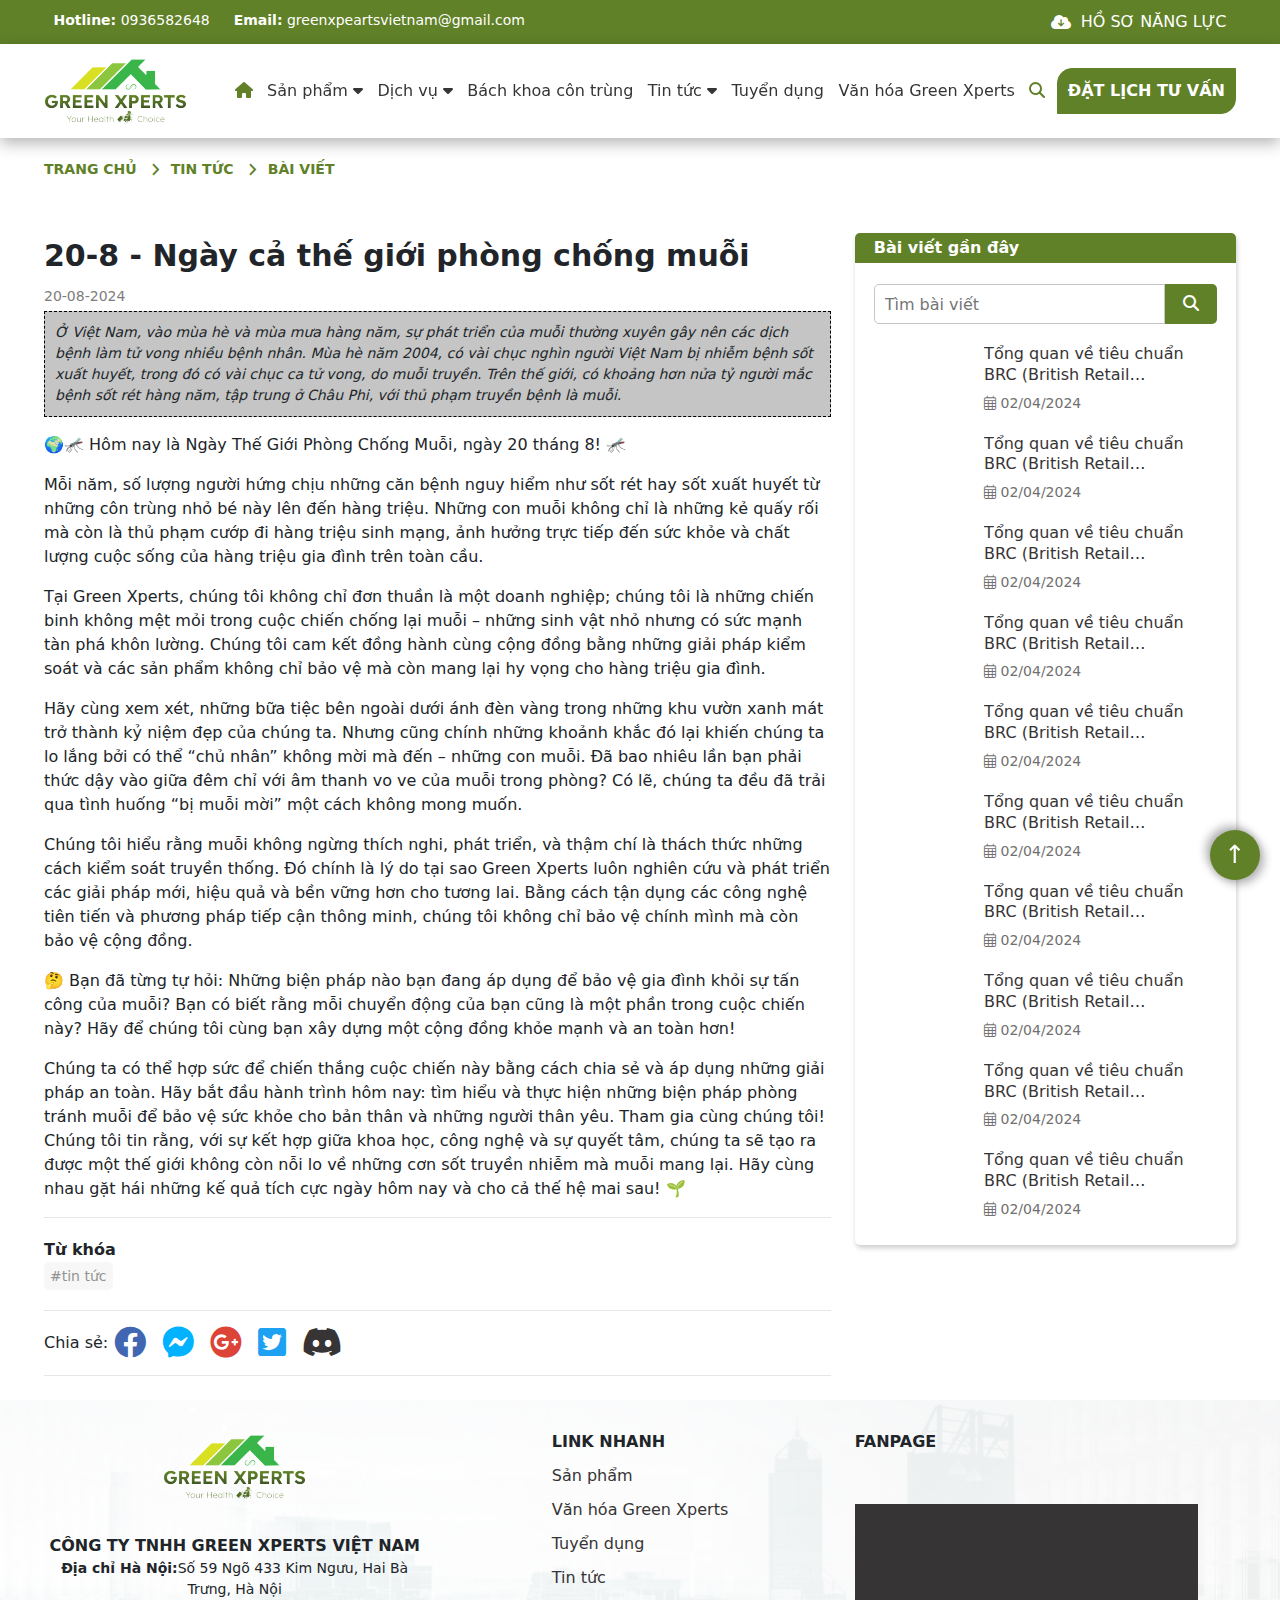
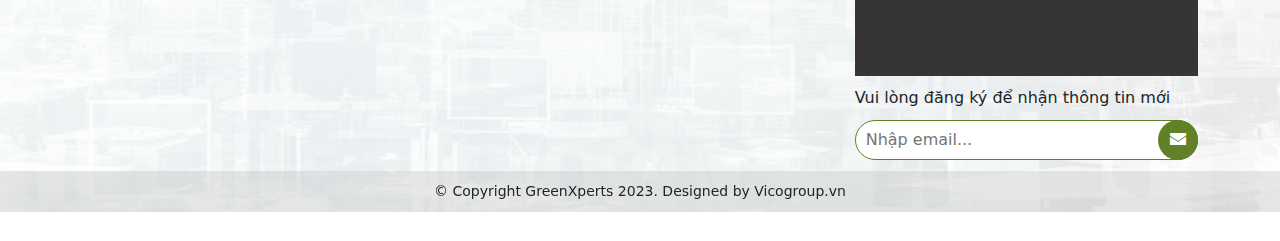
==== baiviet.html @ 654e8b8d "first commit" ====
<!DOCTYPE html>
<html lang="en">

<head>
    <meta charset="UTF-8">
    <meta name="viewport" content="width=device-width, initial-scale=1.0">
    <title>Bài viết</title>
    <link rel="stylesheet" href="Font-Awesome-Pro/css/all.css">
    <link rel="stylesheet" href="https://cdn.jsdelivr.net/npm/bootstrap@5.3.0/dist/css/bootstrap.min.css" />
    <link rel="stylesheet" href="style.css">
    <link rel="stylesheet" type="text/css" href="https://cdn.jsdelivr.net/npm/slick-carousel@1.8.1/slick/slick.css" />
    <link href="https://unpkg.com/aos@2.3.1/dist/aos.css" rel="stylesheet">
</head>

<body>

    <!-- Header -->
    <div class="header">
        <div class="header-infor reponsive-hiden">
            <div class="container">
                <div class="header-infor-container d-flex justify-content-between">
                    <div class="d-flex justify-content-between">
                        <div class="me-4">
                            <strong>Hotline:</strong>
                            <a href="#9">0936582648</a>
                        </div>
                        <div>
                            <strong>Email:</strong>
                            <a href="#9">greenxpeartsvietnam@gmail.com</a>
                        </div>
                    </div>
                    <a style="font-size: 16px;" class="d-flex justify-content-between align-items-center">
                        <i class="fa-solid fa-cloud-arrow-down">
                        </i>&nbsp;
                        HỒ SƠ NĂNG LỰC
                    </a>
                </div>
            </div>
        </div>
        <div class="header-navbar d-flex align-items-center">
            <div class="container-lg">
                <div class="header-navbar-icon">
                    <div class="header-navbar-icon--"></div>
                    <div class="header-navbar-icon--"></div>
                    <div class="header-navbar-icon--"></div>
                </div>
                <div class="row">
                    <div class="header-navbar-logo col-lg-2">
                        <a href="index.html"><img src="image/logo file PNG-01 1.png" alt=""></a>
                    </div>
                    <div class="header-navbar-menu col-lg-8 d-flex justify-content-between align-items-center ">
                        <a href="index.html" class="reponsive-hiden" style="color: #608127;">
                            <i class="fa-solid fa-house"></i>
                        </a>

                        <div class="dropdown reponsive-hiden">
                            <a href="product.html">Sản phẩm <i class="fa-solid fa-caret-down"></i></a>
                            <ul class="dropdown-content">
                                <li><a href="product.html">Chế phẩm kiểm soát côn trùng</a></li>
                                <li><a href="product.html">Hóa chất khử khuẩn</a></li>
                                <li><a href="product.html">Diệt kiến</a></li>
                                <li><a href="product.html">Máy móc- thiết bị</a></li>
                            </ul>
                        </div>

                        <div class="dropdown reponsive-hiden" href="">

                            <a href="dichvu.html">Dịch vụ <i class="fa-solid fa-caret-down"></i></a>
                            <ul class="dropdown-content">
                                <li><a href="dichvu.html">Diệt và phòng chống mối</a></li>
                                <li><a href="dichvu.html">Phun kiểm soát muỗi</a></li>
                                <li><a href="dichvu.html">Diệt rệp</a></li>
                                <li><a href="dichvu.html">Diệt kiến</a></li>
                                <li><a href="dichvu.html">Diệt gián đức chung cư</a></li>
                                <li><a href="dichvu.html">Diệt ve chó</a></li>
                                <li><a href="dichvu.html">Diệt côn trùng khác</a></li>
                            </ul>
                        </div>
                        <div><a class="reponsive-hiden" href="tintuc.html">Bách khoa côn trùng</a></div>
                        <div class="dropdown reponsive-hiden">
                            <a href="tintuc.html">Tin tức <i class="fa-solid fa-caret-down"></i></a>
                            <ul class="dropdown-content">
                                <li><a href="tintuc.html">Bản tin mới nhất</a></li>
                                <li><a href="tintuc.html">Kiến thức về Chuột</a></li>
                                <li><a href="tintuc.html">Kiến thức về Khử Khuẩn</a></li>
                                <li><a href="tintuc.html">Kiến thức chung về côn trùng</a></li>
                            </ul>
                        </div>
                        <div><a class="reponsive-hiden" href="tuyendung.html">Tuyển dụng</a></div>
                        <div><a class="reponsive-hiden" href="vanhoa.html">Văn hóa Green Xperts</a></div>
                        <div>
                            <a class="search-button" style="color: #608127;" href="#k">
                                <i class="fa-solid fa-magnifying-glass"></i>
                            </a>
                        </div>
                    </div>
                    <div
                        class="header-navbar-button col-lg-2 d-flex align-items-center justify-content-end reponsive-hiden">
                        <a class="header-btn" href="lienhe.html">ĐẶT LỊCH TƯ VẤN</a>
                    </div>
                </div>
            </div>
        </div>
    </div>
    <!-- Header -->

    <!-- header-small -->
    <div class="header-small">
        <ul class="header-small-items">
            <li class="header-small-item">
                <a href="index.html">TRANG CHỦ</a>
            </li>
            <li class="header-small-item">
                <a href="tintuc.html">Bách khoa côn trùng</a>
            </li>
            <li class="header-small-item ">
                <a href="tintuc.html">Tin tức</a>
            </li>
            <ul class="header-small-item-parent">
                <li class="header-small-item-child">
                    <a href="tintuc.html">Bản tin mới nhất</a>
                </li>
                <li class="header-small-item-child">
                    <a href="tintuc.html">Kiến thức về chuột</a>
                </li>
                <li class="header-small-item-child">
                    <a href="tintuc.html">Kiến thức khử khuẩn</a>
                </li>
                <li class="header-small-item-child">
                    <a href="tintuc.html">Kiến thức chung về côn trùng</a>
                </li>
                <li class="header-small-item-child">
                    <a href="tintuc.html">Kiến thức về chuột</a>
                </li>
            </ul>

            <li class="header-small-item">
                <a href="tuyendung.html">Tuyển dụng</a>
            </li>
            <li class="header-small-item">
                <a href="vanhoa.html">Văn hoá Green Xperts</a>
            </li>
            <li class="header-small-item many">
                <a href="dichvu.html">DỊCH VỤ</a>
            </li>

            <ul class="header-small-item-parent">
                <li class="header-small-item-child">
                    <a href="dichvu.html">Diệt và phòng chống mối</a>
                </li>
                <li class="header-small-item-child">
                    <a href="dichvu.html">Phun kiếm soát muỗi</a>
                </li>
                <li class="header-small-item-child">
                    <a href="dichvu.html">Diệt rệp</a>
                </li>
                <li class="header-small-item-child">
                    <a href="dichvu.html">Diệt gián đức chung cư</a>
                </li>
                <li class="header-small-item-child">
                    <a href="dichvu.html">Diệt và phòng chống mối</a>
                </li>
                <li class="header-small-item-child">
                    <a href="dichvu.html">Phun kiếm soát muỗi</a>
                </li>
                <li class="header-small-item-child">
                    <a href="dichvu.html">Diệt rệp</a>
                </li>
                <li class="header-small-item-child">
                    <a href="dichvu.html">Diệt gián đức chung cư</a>
                </li>
                <li class="header-small-item-child">
                    <a href="dichvu.html">Phun kiếm soát muỗi</a>
                </li>
                <li class="header-small-item-child">
                    <a href="dichvu.html">Diệt rệp</a>
                </li>
            </ul>
            <li class="header-small-item many">
                <a href="product.html">SẢN PHẨM</a>
            </li>
            <ul class="header-small-item-parent">
                <li class="header-small-item-child">
                    <a href="product.html">Chế phẩm kiểm soát côn trùng</a>
                </li>
                <li class="header-small-item-child">
                    <a href="product.html">Hóa chất khử khuẩn</a>
                </li>
                <li class="header-small-item-child">
                    <a href="product.html">Máy móc - Thiết bị</a>
                </li>
                <li class="header-small-item-child">
                    <a href="product.html">Diệt Mối - Phòng chống mối công trình</a>
                </li>
                <li class="header-small-item-child">
                    <a href="product.html">Vệ sinh, làm sạch</a>
                </li>

                <li class="header-small-item-child">
                    <a href="product.html">Chế phẩm kiểm soát côn trùng</a>
                </li>
                <li class="header-small-item-child">
                    <a href="product.html">Hóa chất khử khuẩn</a>
                </li>
                <li class="header-small-item-child">
                    <a href="product.html">Máy móc - Thiết bị</a>
                </li>
                <li class="header-small-item-child">
                    <a href="#d">&nbsp;</a>
                </li>
                <li class="header-small-item-child">
                    <a href="#d"></a>
                </li>
            </ul>
    </div>

    <div class="screen-opacity">

    </div>
    <!-- header-small -->

    <!-- Search -->

    <div class="search">
        <form action="">
            <input type="search" placeholder="Tìm kiếm">
        </form>
        <div class="search-close">
            <i class="fa-solid fa-xmark"></i>
        </div>
    </div>

    <!-- Search -->



    <!-- Tin tức -->

    <div class="tintuc chitiet">
        <div class="container">
            <div class="link d-flex align-items-center mt-3 mb-5">
                <div><a class="link" href="index.html">TRANG CHỦ&nbsp&nbsp&nbsp<i
                            class="fa-sharp fa-solid fa-angle-right">&nbsp&nbsp&nbsp</i></a>
                </div>
                <div><a class="link" href="tintuc.html">TIN TỨC&nbsp&nbsp&nbsp<i
                            class="fa-sharp fa-solid fa-angle-right">&nbsp&nbsp&nbsp</i></a>
                </div>
                <div><a class="link">BÀI VIẾT</a></div>
            </div>
            <div class="row">
                <div class="col-lg-8">
                    <P class="chitiet-title mb-2"><strong>20-8 - Ngày cả thế giới phòng chống muỗi</strong></P>
                    <p class="chitiet-date mb-1">20-08-2024</p>
                    <div class="chitiet-visual mb-3">
                        Ở Việt Nam, vào mùa hè và mùa mưa hàng năm, sự phát triển của muỗi thường xuyên gây nên các dịch
                        bệnh làm tử vong nhiều bệnh nhân. Mùa hè năm 2004, có vài chục nghìn người Việt Nam bị nhiễm
                        bệnh sốt xuất huyết, trong đó có vài chục ca tử vong, do muỗi truyền. Trên thế giới, có khoảng
                        hơn nửa tỷ người mắc bệnh sốt rét hàng năm, tập trung ở Châu Phi, với thủ phạm truyền bệnh là
                        muỗi.
                    </div>
                    <p>🌍🦟 Hôm nay là Ngày Thế Giới Phòng Chống Muỗi, ngày 20 tháng 8! 🦟 </p>
                    <p>Mỗi năm, số lượng người hứng chịu những căn bệnh nguy hiểm như sốt rét hay sốt xuất huyết từ
                        những côn trùng nhỏ bé này lên đến hàng triệu. Những con muỗi không chỉ là những kẻ quấy rối mà
                        còn là thủ phạm cướp đi hàng triệu sinh mạng, ảnh hưởng trực tiếp đến sức khỏe và chất lượng
                        cuộc sống của hàng triệu gia đình trên toàn cầu. </p>
                    <p>Tại Green Xperts, chúng tôi không chỉ đơn thuần là một doanh nghiệp; chúng tôi là những chiến
                        binh không mệt mỏi trong cuộc chiến chống lại muỗi – những sinh vật nhỏ nhưng có sức mạnh tàn
                        phá khôn lường. Chúng tôi cam kết đồng hành cùng cộng đồng bằng những giải pháp kiểm soát và các
                        sản phẩm không chỉ bảo vệ mà còn mang lại hy vọng cho hàng triệu gia đình. </p>
                    <p>Hãy cùng xem xét, những bữa tiệc bên ngoài dưới ánh đèn vàng trong những khu vườn xanh mát trở
                        thành kỷ niệm đẹp của chúng ta. Nhưng cũng chính những khoảnh khắc đó lại khiến chúng ta lo lắng
                        bởi có thể “chủ nhân” không mời mà đến – những con muỗi. Đã bao nhiêu lần bạn phải thức dậy vào
                        giữa đêm chỉ với âm thanh vo ve của muỗi trong phòng? Có lẽ, chúng ta đều đã trải qua tình huống
                        “bị muỗi mời” một cách không mong muốn. </p>
                    <p>Chúng tôi hiểu rằng muỗi không ngừng thích nghi, phát triển, và thậm chí là thách thức những cách
                        kiểm soát truyền thống. Đó chính là lý do tại sao Green Xperts luôn nghiên cứu và phát triển các
                        giải pháp mới, hiệu quả và bền vững hơn cho tương lai. Bằng cách tận dụng các công nghệ tiên
                        tiến và phương pháp tiếp cận thông minh, chúng tôi không chỉ bảo vệ chính mình mà còn bảo vệ
                        cộng đồng. </p>
                    <p>🤔 Bạn đã từng tự hỏi: Những biện pháp nào bạn đang áp dụng để bảo vệ gia đình khỏi sự tấn công
                        của muỗi? Bạn có biết rằng mỗi chuyển động của bạn cũng là một phần trong cuộc chiến này? Hãy để
                        chúng tôi cùng bạn xây dựng một cộng đồng khỏe mạnh và an toàn hơn! </p>
                    <p></p>Chúng ta có thể hợp sức để chiến thắng cuộc chiến này bằng cách chia sẻ và áp dụng những giải
                    pháp an toàn. Hãy bắt đầu hành trình hôm nay: tìm hiểu và thực hiện những biện pháp phòng tránh muỗi
                    để bảo vệ sức khỏe cho bản thân và những người thân yêu. Tham gia cùng chúng tôi!
                    <p>Chúng tôi tin rằng, với sự kết hợp giữa khoa học, công nghệ và sự quyết tâm, chúng ta sẽ tạo ra
                        được một thế giới không còn nỗi lo về những cơn sốt truyền nhiễm mà muỗi mang lại. Hãy cùng nhau
                        gặt hái những kế quả tích cực ngày hôm nay và cho cả thế hệ mai sau! 🌱</p>
                    <div class="keyword">
                        <strong>Từ khóa</strong>
                        <div style="background-color:#f7f7f7;width: fit-content; padding: 2px 6px;color: #939393;border-radius: 5px;">
                            <a style="color: #939393;font-size: 14px;" href="">#tin tức</a>
                        </div>

                    </div>
                    <div class="share d-flex align-items-center pb-2 pt-2 mb-4" id="mxh-bot">
                        <div style="width: 70px;">
                            Chia sẻ:
                        </div>
                        <div class="mxhs">
                            <a class="mxh me-3 fb" href=""><i class="fa-brands fa-facebook"></i></a>
                        </div>
                        <div class="mxhs">
                            <a class="mxh me-3 mess" href=""><i class="fa-brands fa-facebook-messenger"></i></a>
                        </div>
                        <div class="mxhs">
                            <a class="mxh me-3 gg" href=""><i class="fa-brands fa-google-plus"></i></a>
                        </div>
                        <div class="mxhs">
                            <a class="mxh me-3 tw" href=""><i class="fa-brands fa-square-twitter"></i></a>
                        </div>
                        <div class="mxhs">
                            <a class="mxh me-3 dc" href=""><i class="fa-brands fa-discord"></i></a>
                        </div>
                    </div>
                </div>
                <div class="col-lg-4 mb-4">
                    <div class="tintuc-small">
                        <div class="tintuc-small-title">
                            Bài viết gần đây
                        </div>
                        <div class="tintuc-small-container mt-3">
                            <form action="">
                                <div class="tintuc-search">
                                    <input type="text" class="" placeholder="Tìm bài viết">
                                    <button type="submit"><i class="fa-solid fa-magnifying-glass"></i></button>
                                </div>
                            </form>
                            <div class="tintuc-small-item">
                                <div class="row">
                                    <div class="col-4">
                                        <div class="tintuc-small-item-img">
                                            <a href=""><img
                                                    src="https://greenxperts.vn/images/articles/2024/08/14/mau-thiet-ke-cua-hang-trai-cay-dep-2-1-969.jpg"
                                                    alt="">
                                            </a>
                                        </div>
                                    </div>
                                    <div class="col-8 ps-0">
                                        <div class="tintuc-small-item-title">
                                            <a href="">Tổng quan về tiêu chuẩn BRC (British Retail Consortium)</a>
                                        </div>
                                        <div class="tintuc-small-item-date">
                                            <i class="fa-light fa-calendar-days"></i>&nbsp02/04/2024
                                        </div>
                                    </div>
                                </div>
                            </div>
                            <div class="tintuc-small-item">
                                <div class="row">
                                    <div class="col-4">
                                        <div class="tintuc-small-item-img">
                                            <a href=""><img
                                                    src="https://greenxperts.vn/images/articles/2024/08/14/mau-thiet-ke-cua-hang-trai-cay-dep-2-1-969.jpg"
                                                    alt="">
                                            </a>
                                        </div>
                                    </div>
                                    <div class="col-8 ps-0">
                                        <div class="tintuc-small-item-title">
                                            <a href="">Tổng quan về tiêu chuẩn BRC (British Retail Consortium)</a>
                                        </div>
                                        <div class="tintuc-small-item-date">
                                            <i class="fa-light fa-calendar-days"></i>&nbsp02/04/2024
                                        </div>
                                    </div>
                                </div>
                            </div>
                            <div class="tintuc-small-item">
                                <div class="row">
                                    <div class="col-4">
                                        <div class="tintuc-small-item-img">
                                            <a href=""><img
                                                    src="https://greenxperts.vn/images/articles/2024/08/14/mau-thiet-ke-cua-hang-trai-cay-dep-2-1-969.jpg"
                                                    alt="">
                                            </a>
                                        </div>
                                    </div>
                                    <div class="col-8 ps-0">
                                        <div class="tintuc-small-item-title">
                                            <a href="">Tổng quan về tiêu chuẩn BRC (British Retail Consortium)</a>
                                        </div>
                                        <div class="tintuc-small-item-date">
                                            <i class="fa-light fa-calendar-days"></i>&nbsp02/04/2024
                                        </div>
                                    </div>
                                </div>
                            </div>
                            <div class="tintuc-small-item">
                                <div class="row">
                                    <div class="col-4">
                                        <div class="tintuc-small-item-img">
                                            <a href=""><img
                                                    src="https://greenxperts.vn/images/articles/2024/08/14/mau-thiet-ke-cua-hang-trai-cay-dep-2-1-969.jpg"
                                                    alt="">
                                            </a>
                                        </div>
                                    </div>
                                    <div class="col-8 ps-0">
                                        <div class="tintuc-small-item-title">
                                            <a href="">Tổng quan về tiêu chuẩn BRC (British Retail Consortium)</a>
                                        </div>
                                        <div class="tintuc-small-item-date">
                                            <i class="fa-light fa-calendar-days"></i>&nbsp02/04/2024
                                        </div>
                                    </div>
                                </div>
                            </div>
                            <div class="tintuc-small-item">
                                <div class="row">
                                    <div class="col-4">
                                        <div class="tintuc-small-item-img">
                                            <a href=""><img
                                                    src="https://greenxperts.vn/images/articles/2024/08/14/mau-thiet-ke-cua-hang-trai-cay-dep-2-1-969.jpg"
                                                    alt="">
                                            </a>
                                        </div>
                                    </div>
                                    <div class="col-8 ps-0">
                                        <div class="tintuc-small-item-title">
                                            <a href="">Tổng quan về tiêu chuẩn BRC (British Retail Consortium)</a>
                                        </div>
                                        <div class="tintuc-small-item-date">
                                            <i class="fa-light fa-calendar-days"></i>&nbsp02/04/2024
                                        </div>
                                    </div>
                                </div>
                            </div>
                            <div class="tintuc-small-item">
                                <div class="row">
                                    <div class="col-4">
                                        <div class="tintuc-small-item-img">
                                            <a href=""><img
                                                    src="https://greenxperts.vn/images/articles/2024/08/14/mau-thiet-ke-cua-hang-trai-cay-dep-2-1-969.jpg"
                                                    alt="">
                                            </a>
                                        </div>
                                    </div>
                                    <div class="col-8 ps-0">
                                        <div class="tintuc-small-item-title">
                                            <a href="">Tổng quan về tiêu chuẩn BRC (British Retail Consortium)</a>
                                        </div>
                                        <div class="tintuc-small-item-date">
                                            <i class="fa-light fa-calendar-days"></i>&nbsp02/04/2024
                                        </div>
                                    </div>
                                </div>
                            </div>
                            <div class="tintuc-small-item">
                                <div class="row">
                                    <div class="col-4">
                                        <div class="tintuc-small-item-img">
                                            <a href=""><img
                                                    src="https://greenxperts.vn/images/articles/2024/08/14/mau-thiet-ke-cua-hang-trai-cay-dep-2-1-969.jpg"
                                                    alt="">
                                            </a>
                                        </div>
                                    </div>
                                    <div class="col-8 ps-0">
                                        <div class="tintuc-small-item-title">
                                            <a href="">Tổng quan về tiêu chuẩn BRC (British Retail Consortium)</a>
                                        </div>
                                        <div class="tintuc-small-item-date">
                                            <i class="fa-light fa-calendar-days"></i>&nbsp02/04/2024
                                        </div>
                                    </div>
                                </div>
                            </div>
                            <div class="tintuc-small-item">
                                <div class="row">
                                    <div class="col-4">
                                        <div class="tintuc-small-item-img">
                                            <a href=""><img
                                                    src="https://greenxperts.vn/images/articles/2024/08/14/mau-thiet-ke-cua-hang-trai-cay-dep-2-1-969.jpg"
                                                    alt="">
                                            </a>
                                        </div>
                                    </div>
                                    <div class="col-8 ps-0">
                                        <div class="tintuc-small-item-title">
                                            <a href="">Tổng quan về tiêu chuẩn BRC (British Retail Consortium)</a>
                                        </div>
                                        <div class="tintuc-small-item-date">
                                            <i class="fa-light fa-calendar-days"></i>&nbsp02/04/2024
                                        </div>
                                    </div>
                                </div>
                            </div>
                            <div class="tintuc-small-item">
                                <div class="row">
                                    <div class="col-4">
                                        <div class="tintuc-small-item-img">
                                            <a href=""><img
                                                    src="https://greenxperts.vn/images/articles/2024/08/14/mau-thiet-ke-cua-hang-trai-cay-dep-2-1-969.jpg"
                                                    alt="">
                                            </a>
                                        </div>
                                    </div>
                                    <div class="col-8 ps-0">
                                        <div class="tintuc-small-item-title">
                                            <a href="">Tổng quan về tiêu chuẩn BRC (British Retail Consortium)</a>
                                        </div>
                                        <div class="tintuc-small-item-date">
                                            <i class="fa-light fa-calendar-days"></i>&nbsp02/04/2024
                                        </div>
                                    </div>
                                </div>
                            </div>
                            <div class="tintuc-small-item">
                                <div class="row">
                                    <div class="col-4">
                                        <div class="tintuc-small-item-img">
                                            <a href=""><img
                                                    src="https://greenxperts.vn/images/articles/2024/08/14/mau-thiet-ke-cua-hang-trai-cay-dep-2-1-969.jpg"
                                                    alt="">
                                            </a>
                                        </div>
                                    </div>
                                    <div class="col-8 ps-0">
                                        <div class="tintuc-small-item-title">
                                            <a href="">Tổng quan về tiêu chuẩn BRC (British Retail Consortium)</a>
                                        </div>
                                        <div class="tintuc-small-item-date">
                                            <i class="fa-light fa-calendar-days"></i>&nbsp02/04/2024
                                        </div>
                                    </div>
                                </div>
                            </div>
                        </div>
                    </div>
                </div>
            </div>
        </div>
    </div>

    <!-- Tin tức -->


    <!-- Footer -->

    <div class="footer">
        <div class="container">
            <div class="row">
                <div class="footer-1 col-lg-4">
                    <div>
                        <a href=""><img class="logo" src="image/logo file PNG-01 1.png" alt=""></a>
                    </div>
                    <div class="company-name">
                        <strong>CÔNG TY TNHH GREEN XPERTS VIỆT NAM</strong>
                        <div style="font-size: 14px;"><strong>Địa chỉ Hà Nội:</strong>Số 59 Ngõ 433 Kim Ngưu, Hai Bà
                            Trưng, Hà Nội</div>
                    </div>
                    <div data-aos="fade-up">
                        <strong style="margin-bottom: 30px !important;">TỰ HÀO LÀ THÀNH VIÊN BNI VÀ VPMA</strong>
                    </div>

                    <DIV style="padding: 0 25%;" class="d-flex justify-content-evenly">
                        <img data-aos="fade-up-right" data-aos-delay="400" data-aos-duration="500"
                            src="image/img-footer-1.png" alt="">
                        <img data-aos="fade-up-right" data-aos-delay="500" data-aos-duration="500"
                            src="image/img-footer-2.png" alt="">
                    </DIV>
                </div>
                <div class="footer-2 col-lg-4">
                    <div class="footer-2-container">
                        <div>
                            <strong>LINK NHANH</strong>
                        </div>
                        <div>
                            <a href="product.html">Sản phẩm</a>
                        </div>
                        <div>
                            <a href="vanhoa.html">Văn hóa Green Xperts</a>
                        </div>
                        <div>
                            <a href="tuyendung.html">Tuyển dụng</a>
                        </div>
                        <div>
                            <a href="tintuc.html">Tin tức</a>
                        </div>
                    </div>
                </div>
                <div class="footer-3 col-lg-4">
                    <div><strong>FANPAGE</strong></div>
                    <div class="fanpage">
                    </div>
                    <div>
                        Vui lòng đăng ký để nhận thông tin mới
                    </div>
                    <div class="form-mail">
                        <div class="input-container">
                            <form action="">
                                <input id="mail" name="mail" class="input-mail" type="email"
                                    placeholder="Nhập email...">
                            </form>
                        </div>
                        <div class="button-container">
                            <a href=""><i class="fa-sharp fa-solid fa-envelope"></i></a>
                        </div>
                    </div>
                </div>
            </div>
        </div>
        <div class="copyright">
            © Copyright GreenXperts 2023. Designed by Vicogroup.vn
        </div>
    </div>

    <!-- Footer -->

    <!-- Back to top -->
    <a href="#">
        <button id="back-to-top"><span>&uarr;</span></button>
    </a>

    <!-- Back to top -->

    <script src="https://ajax.googleapis.com/ajax/libs/jquery/3.7.1/jquery.min.js"></script>
    <script type="text/javascript" src="//cdn.jsdelivr.net/npm/slick-carousel@1.8.1/slick/slick.min.js"></script>
    <script src="https://unpkg.com/aos@2.3.1/dist/aos.js"></script>
    <script src="myscript.js"></script>
</body>

</html>
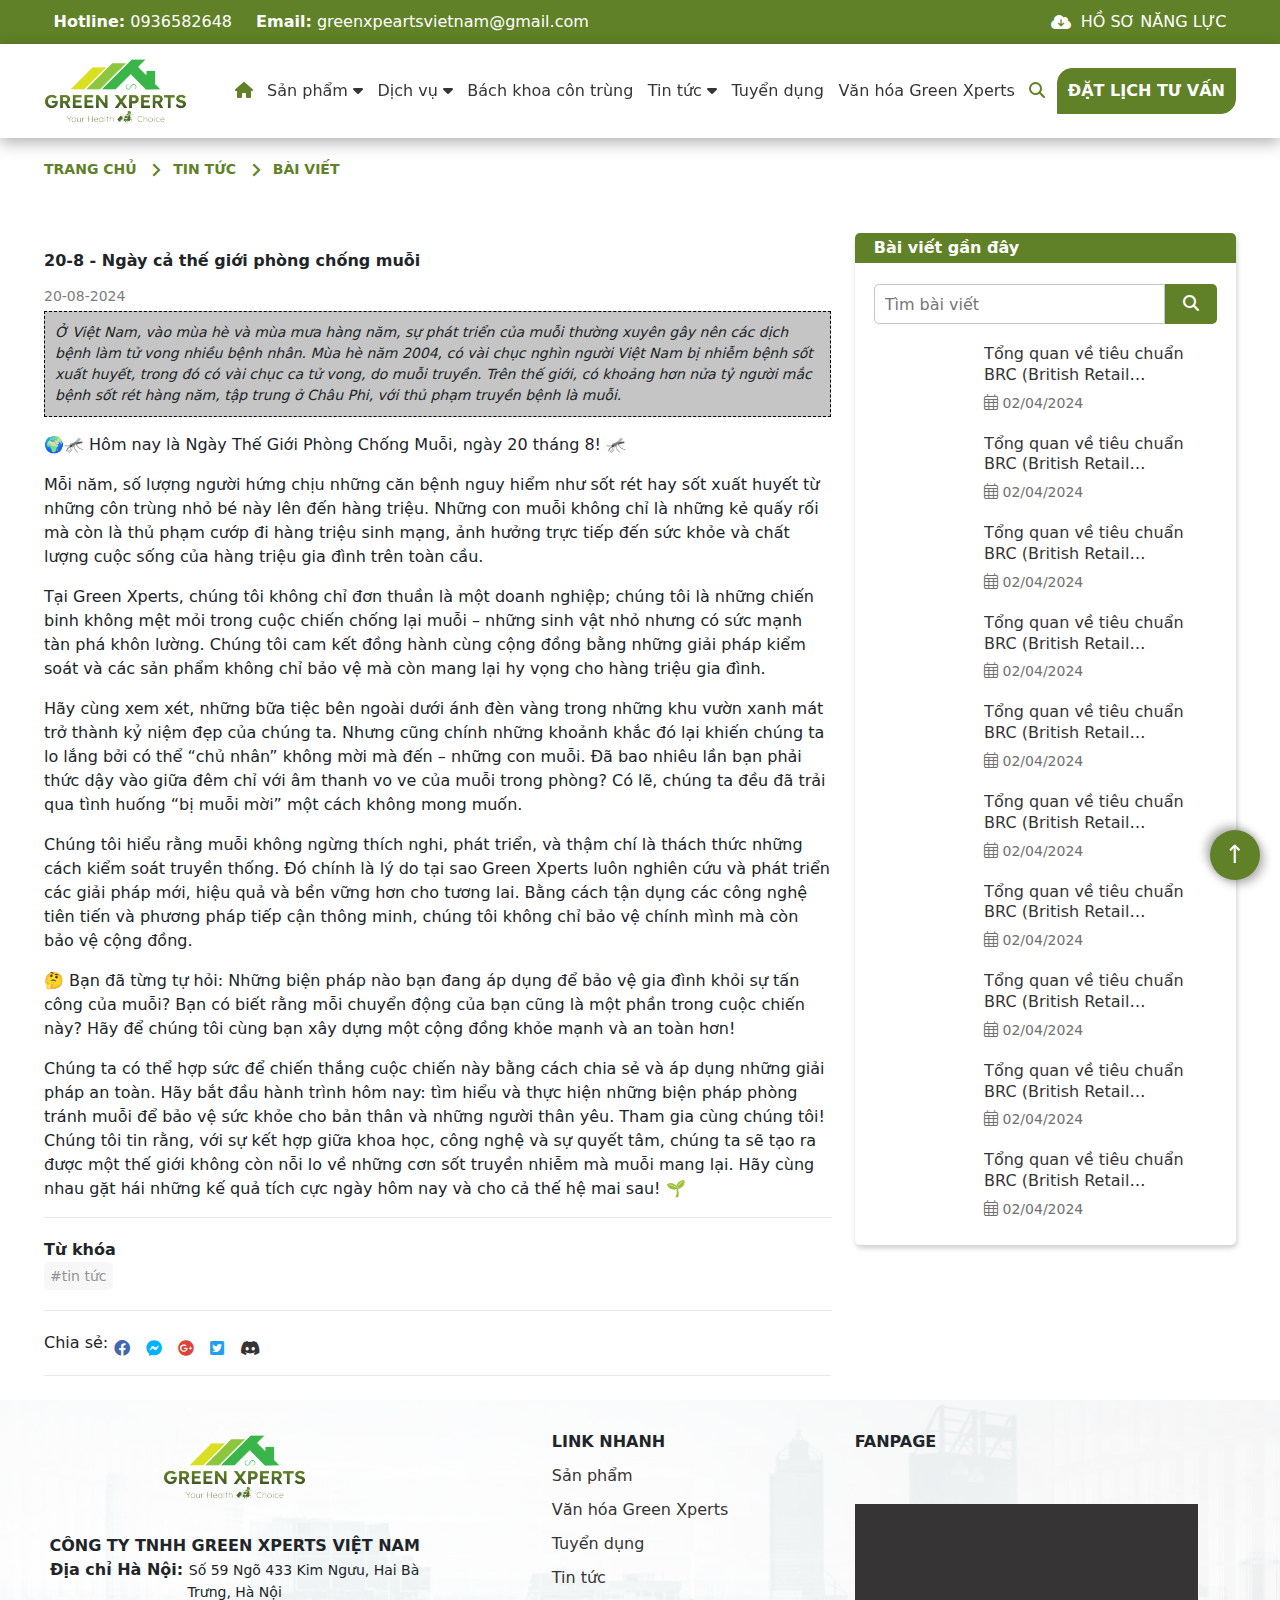
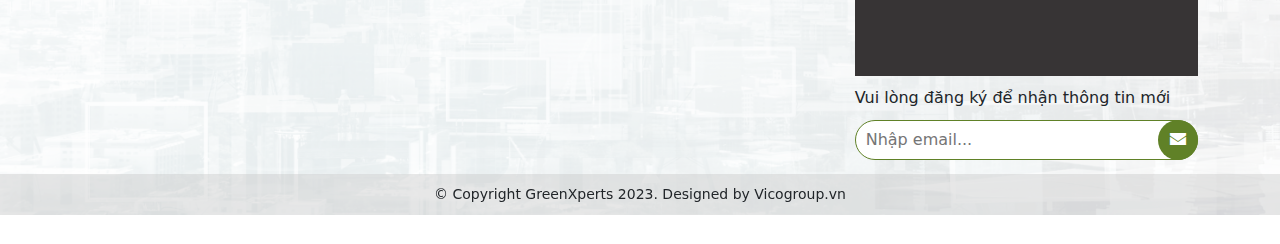
==== commit bffe24e1: "first commit" ====
--- a/baiviet.html
+++ b/baiviet.html
@@ -547,7 +547,7 @@
                     </div>
                     <div class="company-name">
                         <strong>CÔNG TY TNHH GREEN XPERTS VIỆT NAM</strong>
-                        <div style="font-size: 14px;"><strong>Địa chỉ Hà Nội:</strong>Số 59 Ngõ 433 Kim Ngưu, Hai Bà
+                        <div style="font-size: 14px;"><strong>Địa chỉ Hà Nội: </strong>Số 59 Ngõ 433 Kim Ngưu, Hai Bà
                             Trưng, Hà Nội</div>
                     </div>
                     <div data-aos="fade-up">
--- a/style.css
+++ b/style.css
@@ -12,9 +12,23 @@
   padding: 0;
 }
 
+* {
+  font-size: 14px;
+}
+@media (min-width: 500px) {
+  * {
+    font-size: 16px;
+  }
+}
+
 .title-text {
-  font-size: 32px;
+  font-size: 18px;
   font-weight: 700;
+}
+@media (min-width: 500px) {
+  .title-text {
+    font-size: 32px;
+  }
 }
 
 .title-green {
@@ -84,6 +98,11 @@
   background-color: white;
   padding: 10px 0;
   position: relative;
+}
+@media (max-width: 1100px) {
+  .header .header-navbar {
+    font-size: 14px;
+  }
 }
 .header .header-navbar .header-navbar-icon {
   display: none;
@@ -256,7 +275,7 @@
   transform: translateX(0);
 }
 
-@media screen and (max-width: 1025px) {
+@media screen and (max-width: 992px) {
   .header-navbar-icon {
     display: block !important;
     margin-left: 20px;
@@ -325,7 +344,7 @@
   padding: 10px;
   text-align: center;
   color: white;
-  font-size: 1.1rem;
+  font-size: 16px;
   z-index: 1;
 }
 .banner .phone-contact a {
@@ -340,6 +359,17 @@
   bottom: 0;
   width: 100%;
   height: 45px;
+}
+@media (max-width: 992px) {
+  .banner .phone-contact {
+    font-size: 14px;
+  }
+}
+@media (max-width: 530px) {
+  .banner::after,
+  .banner .phone-contact {
+    display: none;
+  }
 }
 .banner .banner-slick img {
   height: 100%;
@@ -389,7 +419,7 @@
 .dichvu .dichvu-slider .slick-prev {
   position: absolute;
   top: 50%;
-  left: 0px;
+  left: 20px;
   color: transparent;
   transform: translateY(-50%);
   width: 20px;
@@ -397,14 +427,15 @@
   background-color: transparent;
   background-image: url(image/prebutton.png);
   background-position: center;
-  background-size: auto;
+  background-size: contain;
   background-repeat: no-repeat;
   z-index: 1;
+  filter: brightness(2);
 }
 .dichvu .dichvu-slider .slick-next {
   position: absolute;
   top: 50%;
-  right: 0px;
+  right: 20px;
   color: transparent;
   transform: translateY(-50%);
   width: 20px;
@@ -412,9 +443,36 @@
   background-color: transparent;
   background-image: url(image/nextbuton.png);
   background-position: center;
-  background-size: auto;
+  background-size: contain;
   background-repeat: no-repeat;
   z-index: 1;
+  filter: brightness(2);
+}
+.dichvu .dichvu-slider::after {
+  content: "";
+  position: absolute;
+  top: 50%;
+  right: 10px;
+  transform: translateY(-50%);
+  width: 40px;
+  aspect-ratio: 1;
+  background-color: #EAEAEA;
+  z-index: 0;
+  border-radius: 50%;
+  opacity: 0.3;
+}
+.dichvu .dichvu-slider::before {
+  content: "";
+  position: absolute;
+  top: 50%;
+  left: 10px;
+  transform: translateY(-50%);
+  width: 40px;
+  aspect-ratio: 1;
+  background-color: #EAEAEA;
+  z-index: 1;
+  border-radius: 50%;
+  opacity: 0.3;
 }
 .dichvu .dichvu-slider .dichvu-slider-item {
   background-color: #608127;
@@ -655,8 +713,13 @@
   padding: 60px 40px;
   color: white;
   font-weight: bold;
-  margin: 100px 50px;
-  transition: all 0.5s;
+  margin: 50px;
+  transition: all 0.5s;
+}
+@media (min-width: 1100px) {
+  .banggiadichvu .banggiadichvu-slick .banggiadichvu-item {
+    margin: 100px 50px;
+  }
 }
 .banggiadichvu .banggiadichvu-slick .banggiadichvu-item p {
   text-align: center;
@@ -1652,7 +1715,6 @@
   color: #608127;
   background-color: #edffe1;
   font-weight: bold;
-  font-size: 20px;
   padding: 10px;
   text-align: center;
 }
@@ -1763,8 +1825,13 @@
 .lienhe form {
   width: 70%;
   margin: auto;
-  padding: 50px;
+  padding: 20px;
   position: relative;
+}
+@media (min-width: 768px) {
+  .lienhe form {
+    padding: 50px;
+  }
 }
 .lienhe form::after {
   content: "";
@@ -1782,12 +1849,22 @@
 }
 .lienhe form p {
   text-align: center;
-  font-size: 30px;
+  font-size: 16px;
   box-shadow: 2px 3px 5px rgba(0, 0, 0, 0.3);
   background-color: #608127;
   border-radius: 5px;
   padding: 5px 0;
   color: #edffe1;
+}
+@media (min-width: 500px) {
+  .lienhe form p {
+    font-size: 20px;
+  }
+}
+@media (min-width: 992px) {
+  .lienhe form p {
+    font-size: 30px;
+  }
 }
 .lienhe form button {
   display: block;
